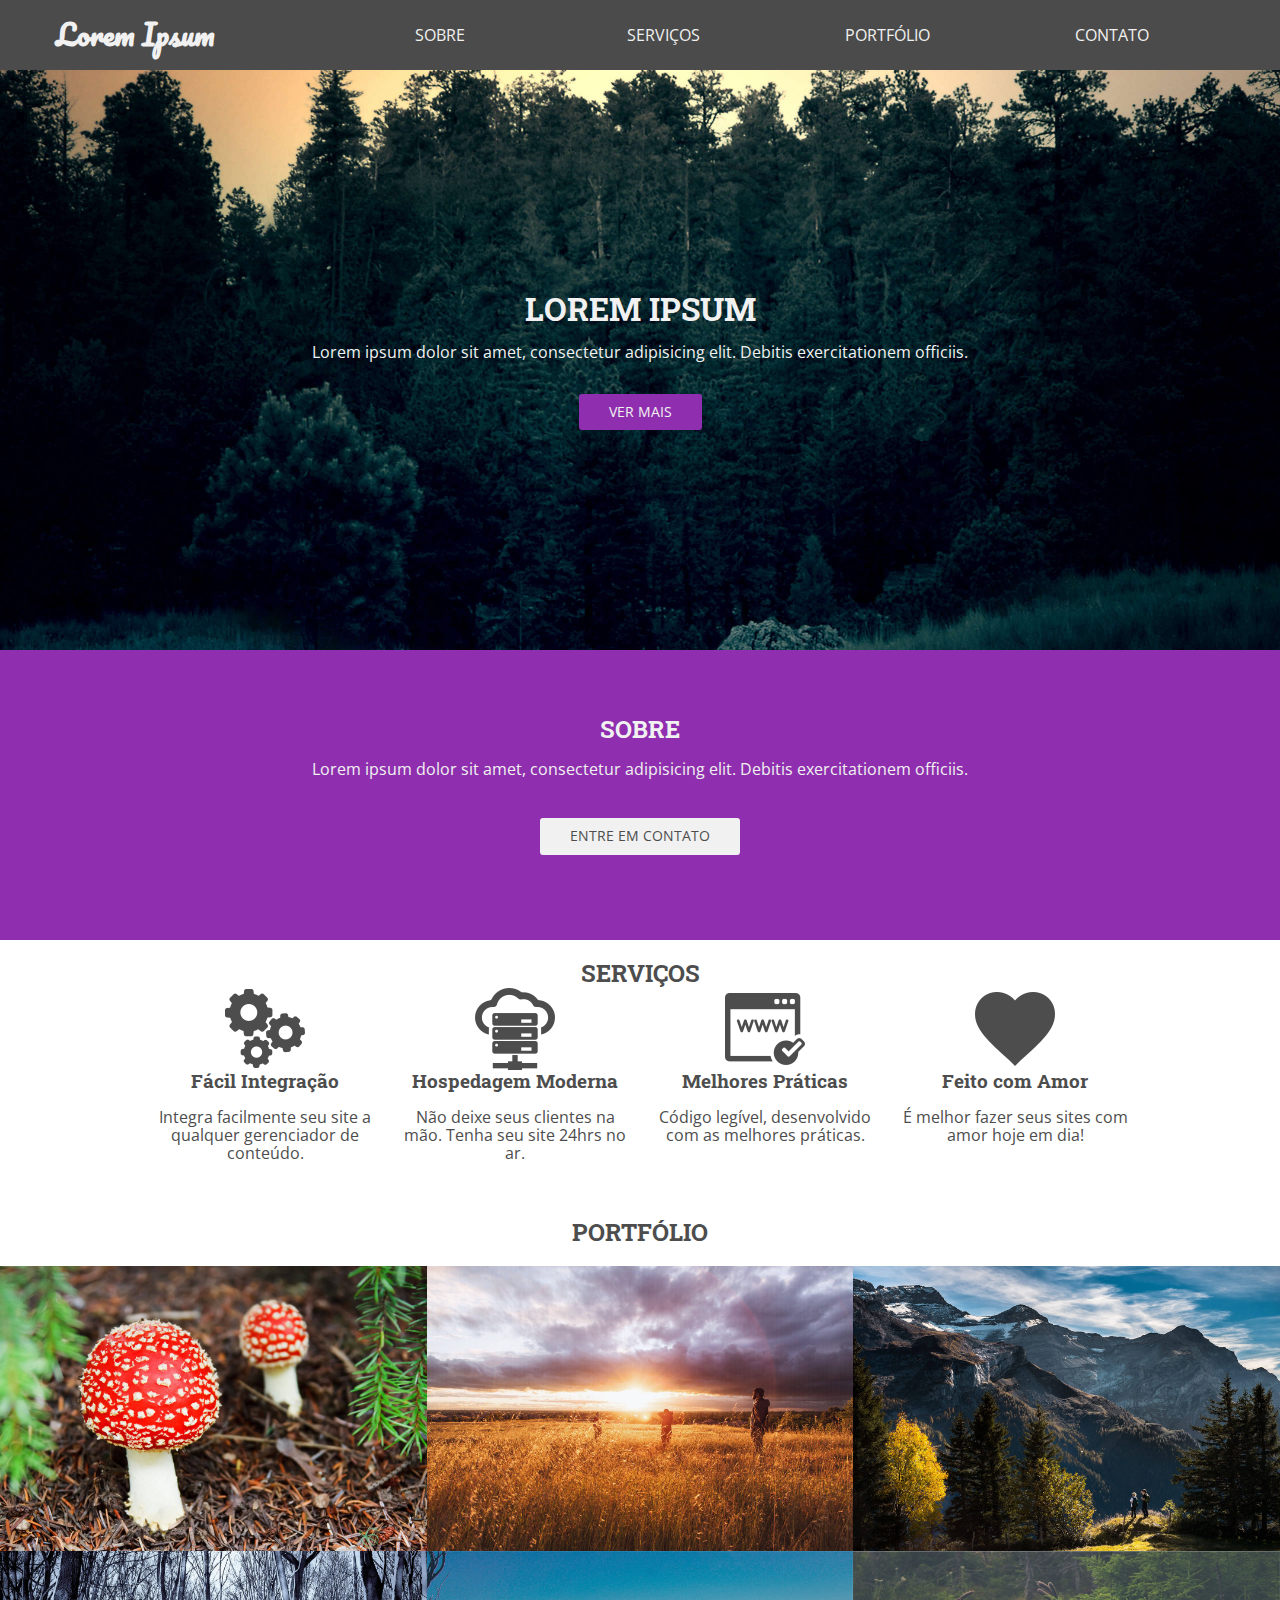
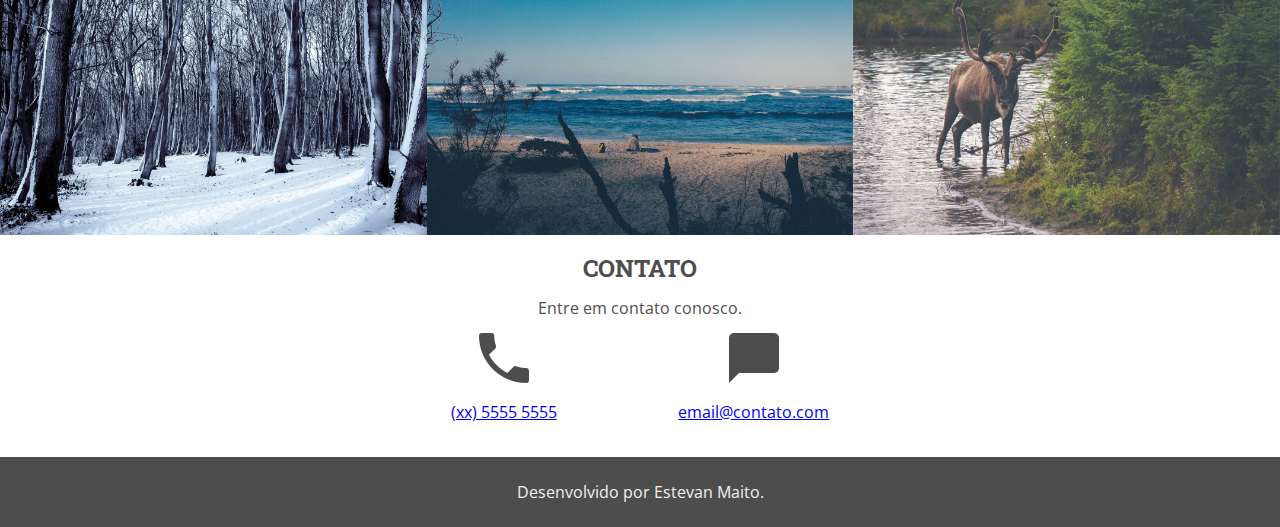
==== index.html @ 76487418 "meu primeiro site" ====
<!-- <!DOCTYPE html>
<html lang="pt" dir="ltr">
  <head>
    <link href="https://fonts.googleapis.com/css?family=Pacifico|Roboto&display=swap" rel="stylesheet">
    <link rel="stylesheet" href="css/normalize.css">
    <link rel="stylesheet" href="css/style.css">
    <meta charset="utf-8">
    <title></title>
  </head>
  <body>
    <nav>
      <a href="#">ANTONIO SILVA OLIVEIRA</a>
      <ul>
        <li> <a href="#sobre"> SOBRE</a></li>
        <li> <a href="#servicos"> SERVICOS</a></li>
        <li> <a href="#portfolio"> PORTFOLIO</a></li>
        <li> <a href="#contato"> CONTATO</a></li>
      </ul>
    </nav>
    <header>
      <h1> EU </h1>
      <p>Eu sou Antonio</p>
        <a href="#sobre"> VER MAIS</a>
    </header>

    <section id="sobre">
      <h2>SOBRE</h2>
      <p>Eu sou Antonio tenho 38 anos, e sou desenvolvedor!</p>
      <a href="#contato"> ENTRE EM CONTATO</a>
    </section>

    <section id="servicos">
      <h2>SERVICOS</h2>
      <div class="">
        <img src="img/configs.png" alt="configuracao">
        <h3>Facil Integracao</h3>
        <p>Integracao facilmente seu site a qualquer gerenciador de conteudos</p>
      </div>
      <div class="">
        <img src="img/hospedagem.png" alt="hospedagem">
        <h3>Hospedagem mordena</h3>
        <p>Nao deixe seus clientes na mao. tenho seu site 24hrs no ar. </p>
      </div>
      <div class="">
        <img src="img/site.png" alt="novo site">
        <h3>Melhores Praticas</h3>
        <p>Codigo legivel, desenvolvimento com as melhores praticas. </p>
      </div>
      <div class="">
        <img src="img/coracao.png" alt="coracao">
        <h3>Feito com amor</h3>
        <p>E melhor fazer seus sites com amor hoje em dia! </p>
      </div>
    </section>
    <section id="portfolio">
      <h2>PORTFOLIO</h2>
      <div class="">
          <img src="img/portfolio-1.jpg" alt="cogumelos">
      </div>
      <div class="">
          <img src="img/portfolio-2.jpeg" alt="sol">
      </div>
      <div class="">
          <img src="img/portfolio-3.jpeg" alt="montanhas">
      </div>
      <div class="">
          <img src="img/portfolio-4.jpg" alt="floresta">
      </div>
      <div class="">
          <img src="img/portfolio-5.jpeg" alt="praia">
      </div>
      <div class="">
          <img src="img/portfolio-6.jpeg" alt="animal">
      </div>
    </section>
    <section id="contato">
      <h2>CONTATO</h2>
      <p>Entre em contato conosco.</p>
      <div class="">
        <img src="img/fone.png" alt="fone">
        <p><a href="tel:xx55555555">(xx) 5555 55555</a></p>
      </div>
      <div class="">
        <img src="img/contato.png" alt="email">
        <p><a href="Antonio:toni.cpd3@gmail.com">email@contato.com</a></p>
      </div>
    </section>
    <footer>
      <p>Desenvolvido por Antonio Silva Oliveira</p>
    </footer>
  </body>
</html> -->

<!DOCTYPE html>
<html>
<head>
    <!-- essa linha do charset não tava no vídeo! -->
    <meta charset="utf-8">
    <title>Curso de HTML5 e CSS</title>
    <link href='https://fonts.googleapis.com/css?family=Open+Sans:400,700|Roboto+Slab:400,700|Pacifico' rel='stylesheet' type='text/css'>
    <link rel="stylesheet" href="css/normalize.css">
    <link rel="stylesheet" href="css/style.css">
</head>
  
<body>
    
    <nav>
        <a href="#">Lorem Ipsum</a>
        <ul>
            <li><a href="#sobre">SOBRE</a></li>
            <li><a href="#servicos">SERVIÇOS</a></li>
            <li><a href="#portfolio">PORTFÓLIO</a></li>
            <li><a href="#contato">CONTATO</a></li>
        </ul>
    </nav>

    <header>
        <h1>LOREM IPSUM</h1>
        <p>Lorem ipsum dolor sit amet, consectetur adipisicing elit. Debitis exercitationem officiis.</p>
        <a href="#sobre" class="botao">VER MAIS</a>
    </header>

    <section id="sobre">
        <h2>SOBRE</h2>
        <p>Lorem ipsum dolor sit amet, consectetur adipisicing elit. Debitis exercitationem officiis.</p>
        <a href="#contato" class="botao">ENTRE EM CONTATO</a>
    </section>

    <section id="servicos">
        <h2>SERVIÇOS</h2>
        <div>
            <img src="img/configs.png" alt="Engrenagens">
            <h3>Fácil Integração</h3>
            <p>Integra facilmente seu site a qualquer gerenciador de conteúdo.</p>
        </div>
        <div>
            <img src="img/hospedagem.png" alt="Servidor">
            <h3>Hospedagem Moderna</h3>
            <p>Não deixe seus clientes na mão. Tenha seu site 24hrs no ar.</p>
        </div>
        <div>
            <img src="img/site.png" alt="Navegador">
            <h3>Melhores Práticas</h3>
            <p>Código legível, desenvolvido com as melhores práticas.</p>
        </div>
        <div>
            <img src="img/coracao.png" alt="Coração">
            <h3>Feito com Amor</h3>
            <p>É melhor fazer seus sites com amor hoje em dia!</p>
        </div>
    </section>

    <section id="portfolio">
        <h2>PORTFÓLIO</h2>
        <img src="img/portfolio-1.jpg" alt="cogumelos">
        <img src="img/portfolio-2.jpeg" alt="Sol no horizonte">
        <img src="img/portfolio-3.jpeg" alt="Pessoas à beira de vale">
        <img src="img/portfolio-4.jpg" alt="Floresta nevada">
        <img src="img/portfolio-5.jpeg" alt="Praia deserta">
        <img src="img/portfolio-6.jpeg" alt="Alce à beira de rio">
    </section>

    <section id="contato">
        <h2>CONTATO</h2>
        <p>Entre em contato conosco.</p>
        <div>
            <img src="img/fone.png" alt="fone">
            <p><a href="tel:xx55555555">(xx) 5555 5555</a></p>
        </div>

        <div>
            <img src="img/contato.png" alt="email">
            <p><a href="mailto:email@contato.com">email@contato.com</a></p>
        </div>
    </section>

    <footer>
        <p>Desenvolvido por Estevan Maito.</p>
    </footer>
    
</body>
</html>
---- css/style.css ----
/* GERAL */
body{
  font-family: "Open Sans", Helvetica, Arial, sans-serif;
  color:#4d4d4d;
}
h1,h2,h3{
  margin: 0;
  font-family: "Roboto Slab", Helvetica, Arial, sans-serif;
  font-weight: 700;
}

.botao{
  color: #f1f1f1;
  text-decoration: none;
  padding: 10px 30px;
  background-color: #8f2faf;
  font-size: .9em;
  border-radius: 3px;

}

/* NAVEGA */

nav{
  display: flex;
  flex-direction: column;
  align-items: center;
  background-color: #4b4b4b;
}

nav > a{
  text-decoration: none;
  color: #f1f1f1;
  font-weight: 700;
  font-size:28px;
  font-family: Pacifico, serif;

}
nav > ul{
  list-style: none;
  padding: 0;
  display: flex;
  flex-direction: column;
  align-items: center;
  width:100%;
}
nav ul li {
  text-align: center;
  width: 100%;
}
nav ul li a {
  display: inline-block;
  padding: 10px 0;
  width: 100%;
  text-decoration: none;
  color: #f1f1f1;
}
/* CABECALHO */

header{
  background-image: url('../img/fundo.jpg');
  background-size: cover;
  background-position: center;
  background-repeat: no-repeat;
  color: #f1f1f1;
  display: flex;
  flex-direction: column;
  align-items: center;
  text-align:center;
  padding: 20px;
}

header p{
  margin-bottom: 2em;
}

/* SOBRE */
#sobre{
  display: flex;
  flex-direction: column;
  align-items: center;
  text-align:center;
  padding: 0 20px 20px;
  background-color: #8f2faf;
  color: #f1f1f1;
}
#sobre p{
  margin-bottom: 2.5em;
  max-width: 1000px;
}

#sobre .botao {
    background-color: #f1f1f1;
    color: #4d4d4d;
}
#sobre .botao{
  background-color: #f1f1f1;
  color: #4d4d4d;
}

/* SERVICOS */
#servicos{
  padding: 20px;
  display: flex;
  flex-direction: column;
  align-items: center;
}

#servicos div{
  display: flex;
  flex-direction: column;
  align-items: center;
  text-align: center;
  margin-top: center;
}
/* PORTFOLIO */

#portfolio{
  display: flex;
  flex-direction: column;
  align-items: center;
  padding-top: 20px;
}
#portfolio h2{
  margin-bottom: 20px;
}
#portfolio img{
  width: 100%;
}

#contato{
  display: flex;
  flex-direction: column;
  align-items: center;
  text-align: center;
  padding: 20px;
}
/* FOOTER */
footer{

  text-align: center;
  padding: 10px;
  background-color: #4d4d4d;
  color: #f1f1f1;
}

@media screen and (min-width: 768px){

  /* NAVEGACAO */
  nav{
    flex-direction: row;
    justify-content: space-around;
  }

  nav ul{
    flex-direction: row;
    width: 70%;
  }

  /* CABECALHO */

  header{
    height:600px;
    height: 60vh;
    justify-content: center;
  }

  /* SOBRE */
  #sobre{
    height:250px;
    height:30vh;
    justify-content: center;
    min-height:250px;
  }

  /* SERVICOS */
  #servicos{
    flex-direction: row;
    flex-wrap:wrap;
    align-items:flex-start;
    max-width: 1000px;
    margin:0 auto;
  }

  #servicos h2{
    text-align: center;
    width:100%;
  }
  #servicos div{
    flex-grow:1;
    flex-basis: 150px;
    padding: 0 10px;
  }

  /* PORTFOLIO */
  #portfolio{
    flex-direction: row;
    flex-wrap: wrap;
  }
  #portfolio h2{
    width: 100%;
    text-align: center;
  }
  #portfolio img{
    width:33.33333333333%
  }

/* CONTATO */

  #contato{
    flex-direction: row;
    flex-wrap: wrap;
    justify-content: space-around;
    max-width: 500px;
    margin: 0 auto;
  }

  #contato h2, #contato p{
    width: 100%;
  }

}
---- css/style.css ----
/* GERAL */
body{
  font-family: "Open Sans", Helvetica, Arial, sans-serif;
  color:#4d4d4d;
}
h1,h2,h3{
  margin: 0;
  font-family: "Roboto Slab", Helvetica, Arial, sans-serif;
  font-weight: 700;
}

.botao{
  color: #f1f1f1;
  text-decoration: none;
  padding: 10px 30px;
  background-color: #8f2faf;
  font-size: .9em;
  border-radius: 3px;

}

/* NAVEGA */

nav{
  display: flex;
  flex-direction: column;
  align-items: center;
  background-color: #4b4b4b;
}

nav > a{
  text-decoration: none;
  color: #f1f1f1;
  font-weight: 700;
  font-size:28px;
  font-family: Pacifico, serif;

}
nav > ul{
  list-style: none;
  padding: 0;
  display: flex;
  flex-direction: column;
  align-items: center;
  width:100%;
}
nav ul li {
  text-align: center;
  width: 100%;
}
nav ul li a {
  display: inline-block;
  padding: 10px 0;
  width: 100%;
  text-decoration: none;
  color: #f1f1f1;
}
/* CABECALHO */

header{
  background-image: url('../img/fundo.jpg');
  background-size: cover;
  background-position: center;
  background-repeat: no-repeat;
  color: #f1f1f1;
  display: flex;
  flex-direction: column;
  align-items: center;
  text-align:center;
  padding: 20px;
}

header p{
  margin-bottom: 2em;
}

/* SOBRE */
#sobre{
  display: flex;
  flex-direction: column;
  align-items: center;
  text-align:center;
  padding: 0 20px 20px;
  background-color: #8f2faf;
  color: #f1f1f1;
}
#sobre p{
  margin-bottom: 2.5em;
  max-width: 1000px;
}

#sobre .botao {
    background-color: #f1f1f1;
    color: #4d4d4d;
}
#sobre .botao{
  background-color: #f1f1f1;
  color: #4d4d4d;
}

/* SERVICOS */
#servicos{
  padding: 20px;
  display: flex;
  flex-direction: column;
  align-items: center;
}

#servicos div{
  display: flex;
  flex-direction: column;
  align-items: center;
  text-align: center;
  margin-top: center;
}
/* PORTFOLIO */

#portfolio{
  display: flex;
  flex-direction: column;
  align-items: center;
  padding-top: 20px;
}
#portfolio h2{
  margin-bottom: 20px;
}
#portfolio img{
  width: 100%;
}

#contato{
  display: flex;
  flex-direction: column;
  align-items: center;
  text-align: center;
  padding: 20px;
}
/* FOOTER */
footer{

  text-align: center;
  padding: 10px;
  background-color: #4d4d4d;
  color: #f1f1f1;
}

@media screen and (min-width: 768px){

  /* NAVEGACAO */
  nav{
    flex-direction: row;
    justify-content: space-around;
  }

  nav ul{
    flex-direction: row;
    width: 70%;
  }

  /* CABECALHO */

  header{
    height:600px;
    height: 60vh;
    justify-content: center;
  }

  /* SOBRE */
  #sobre{
    height:250px;
    height:30vh;
    justify-content: center;
    min-height:250px;
  }

  /* SERVICOS */
  #servicos{
    flex-direction: row;
    flex-wrap:wrap;
    align-items:flex-start;
    max-width: 1000px;
    margin:0 auto;
  }

  #servicos h2{
    text-align: center;
    width:100%;
  }
  #servicos div{
    flex-grow:1;
    flex-basis: 150px;
    padding: 0 10px;
  }

  /* PORTFOLIO */
  #portfolio{
    flex-direction: row;
    flex-wrap: wrap;
  }
  #portfolio h2{
    width: 100%;
    text-align: center;
  }
  #portfolio img{
    width:33.33333333333%
  }

/* CONTATO */

  #contato{
    flex-direction: row;
    flex-wrap: wrap;
    justify-content: space-around;
    max-width: 500px;
    margin: 0 auto;
  }

  #contato h2, #contato p{
    width: 100%;
  }

}
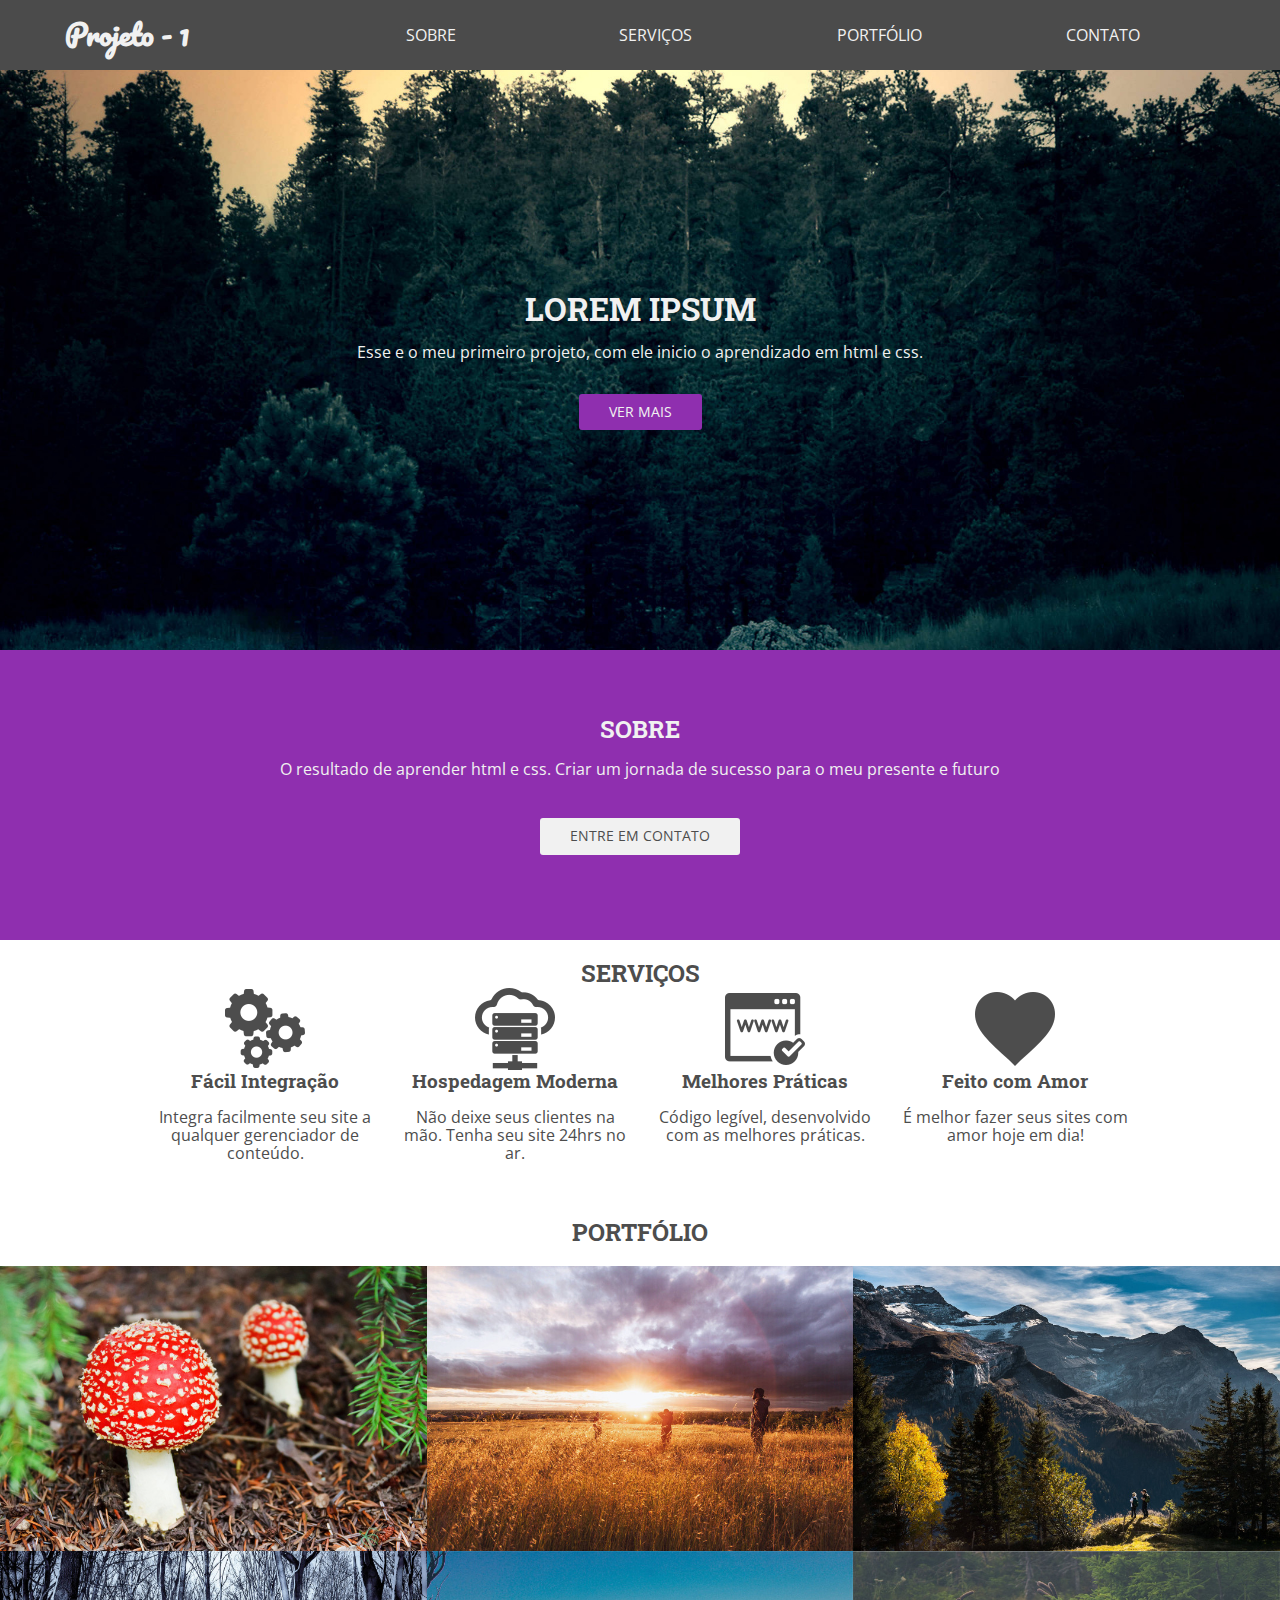
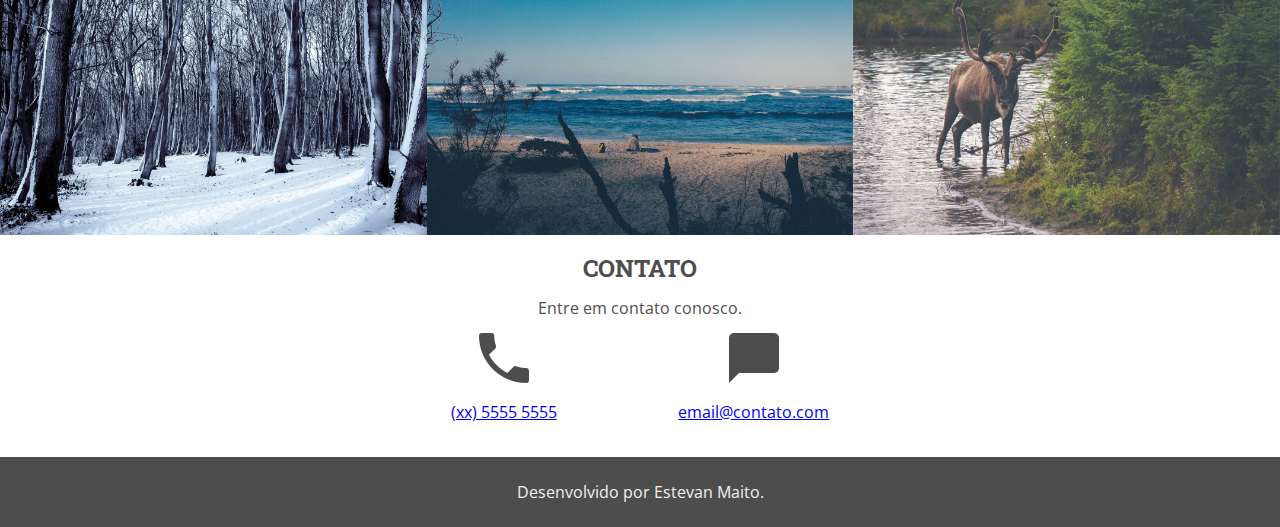
==== commit 120a1d86: "alteracao" ====
--- a/index.html
+++ b/index.html
@@ -1,102 +1,9 @@
-<!-- <!DOCTYPE html>
-<html lang="pt" dir="ltr">
-  <head>
-    <link href="https://fonts.googleapis.com/css?family=Pacifico|Roboto&display=swap" rel="stylesheet">
-    <link rel="stylesheet" href="css/normalize.css">
-    <link rel="stylesheet" href="css/style.css">
-    <meta charset="utf-8">
-    <title></title>
-  </head>
-  <body>
-    <nav>
-      <a href="#">ANTONIO SILVA OLIVEIRA</a>
-      <ul>
-        <li> <a href="#sobre"> SOBRE</a></li>
-        <li> <a href="#servicos"> SERVICOS</a></li>
-        <li> <a href="#portfolio"> PORTFOLIO</a></li>
-        <li> <a href="#contato"> CONTATO</a></li>
-      </ul>
-    </nav>
-    <header>
-      <h1> EU </h1>
-      <p>Eu sou Antonio</p>
-        <a href="#sobre"> VER MAIS</a>
-    </header>
-
-    <section id="sobre">
-      <h2>SOBRE</h2>
-      <p>Eu sou Antonio tenho 38 anos, e sou desenvolvedor!</p>
-      <a href="#contato"> ENTRE EM CONTATO</a>
-    </section>
-
-    <section id="servicos">
-      <h2>SERVICOS</h2>
-      <div class="">
-        <img src="img/configs.png" alt="configuracao">
-        <h3>Facil Integracao</h3>
-        <p>Integracao facilmente seu site a qualquer gerenciador de conteudos</p>
-      </div>
-      <div class="">
-        <img src="img/hospedagem.png" alt="hospedagem">
-        <h3>Hospedagem mordena</h3>
-        <p>Nao deixe seus clientes na mao. tenho seu site 24hrs no ar. </p>
-      </div>
-      <div class="">
-        <img src="img/site.png" alt="novo site">
-        <h3>Melhores Praticas</h3>
-        <p>Codigo legivel, desenvolvimento com as melhores praticas. </p>
-      </div>
-      <div class="">
-        <img src="img/coracao.png" alt="coracao">
-        <h3>Feito com amor</h3>
-        <p>E melhor fazer seus sites com amor hoje em dia! </p>
-      </div>
-    </section>
-    <section id="portfolio">
-      <h2>PORTFOLIO</h2>
-      <div class="">
-          <img src="img/portfolio-1.jpg" alt="cogumelos">
-      </div>
-      <div class="">
-          <img src="img/portfolio-2.jpeg" alt="sol">
-      </div>
-      <div class="">
-          <img src="img/portfolio-3.jpeg" alt="montanhas">
-      </div>
-      <div class="">
-          <img src="img/portfolio-4.jpg" alt="floresta">
-      </div>
-      <div class="">
-          <img src="img/portfolio-5.jpeg" alt="praia">
-      </div>
-      <div class="">
-          <img src="img/portfolio-6.jpeg" alt="animal">
-      </div>
-    </section>
-    <section id="contato">
-      <h2>CONTATO</h2>
-      <p>Entre em contato conosco.</p>
-      <div class="">
-        <img src="img/fone.png" alt="fone">
-        <p><a href="tel:xx55555555">(xx) 5555 55555</a></p>
-      </div>
-      <div class="">
-        <img src="img/contato.png" alt="email">
-        <p><a href="Antonio:toni.cpd3@gmail.com">email@contato.com</a></p>
-      </div>
-    </section>
-    <footer>
-      <p>Desenvolvido por Antonio Silva Oliveira</p>
-    </footer>
-  </body>
-</html> -->
-
 <!DOCTYPE html>
 <html>
 <head>
     <!-- essa linha do charset não tava no vídeo! -->
     <meta charset="utf-8">
-    <title>Curso de HTML5 e CSS</title>
+    <title>Apredendo HTML</title>
     <link href='https://fonts.googleapis.com/css?family=Open+Sans:400,700|Roboto+Slab:400,700|Pacifico' rel='stylesheet' type='text/css'>
     <link rel="stylesheet" href="css/normalize.css">
     <link rel="stylesheet" href="css/style.css">
@@ -105,7 +12,7 @@
 <body>
     
     <nav>
-        <a href="#">Lorem Ipsum</a>
+        <a href="#">Projeto - 1</a>
         <ul>
             <li><a href="#sobre">SOBRE</a></li>
             <li><a href="#servicos">SERVIÇOS</a></li>
@@ -116,13 +23,13 @@
 
     <header>
         <h1>LOREM IPSUM</h1>
-        <p>Lorem ipsum dolor sit amet, consectetur adipisicing elit. Debitis exercitationem officiis.</p>
+        <p>Esse e o meu primeiro projeto, com ele inicio o aprendizado em html e css.</p>
         <a href="#sobre" class="botao">VER MAIS</a>
     </header>
 
     <section id="sobre">
         <h2>SOBRE</h2>
-        <p>Lorem ipsum dolor sit amet, consectetur adipisicing elit. Debitis exercitationem officiis.</p>
+        <p>O resultado de aprender html e css. Criar um jornada de sucesso para o meu presente e futuro</p>
         <a href="#contato" class="botao">ENTRE EM CONTATO</a>
     </section>
 
